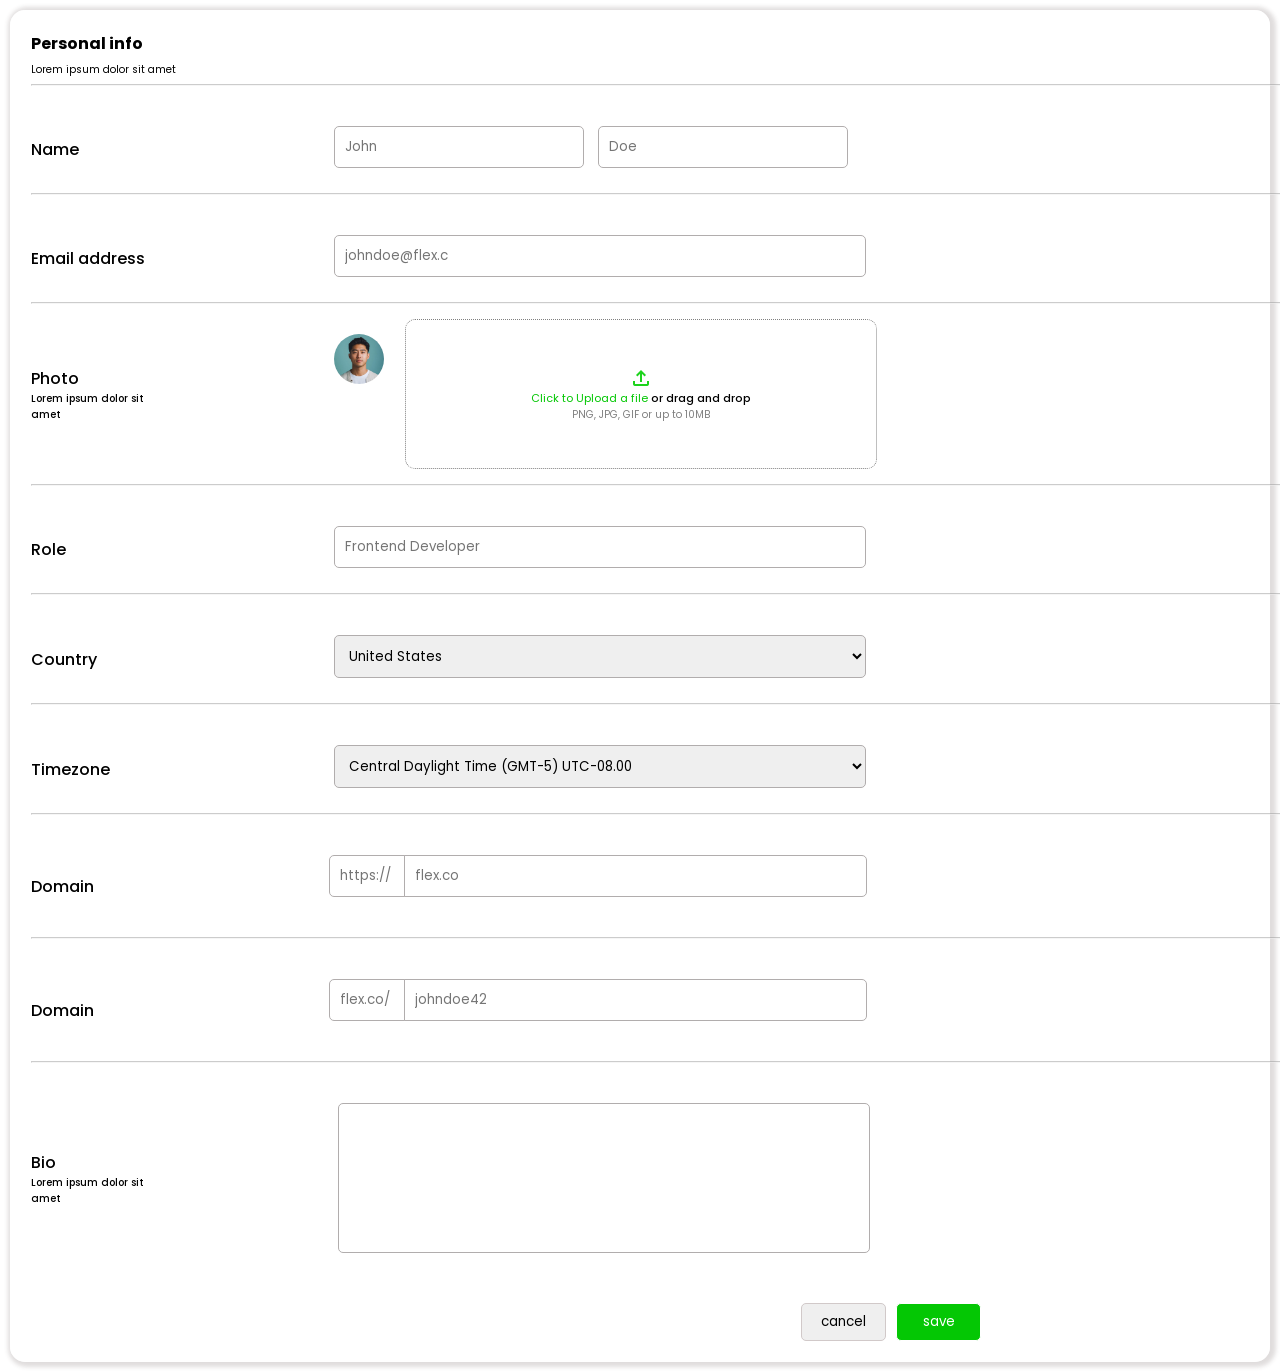
==== index.html @ f3243f99 "commited" ====
<html lang="en">
<head>
    <meta charset="UTF-8">
    <meta name="viewport" content="width=device-width, initial-scale=1.0">
    <title>Personal info</title>
    <link rel="stylesheet" href="style.css">
    <link rel="stylesheet" href="https://fonts.googleapis.com/css2?family=Material+Symbols+Outlined:opsz,wght,FILL,GRAD@20..48,100..700,0..1,-50..200&icon_names=upload" />
</head>
<body>
    <div class="top-container">

    
    <div class="overall-container">
        <header>
            <h4>Personal info</h4>
            <p class="lorem">Lorem ipsum dolor sit amet</p>
            <hr class="hr-tag">
        </header>
        <section>
            <form action="">
                <div class="names">
                    <label for="name" class="change-labels">Name</label>
                    <div>
                        <input type="text" class="input-names" placeholder="John">
                        <input type="text" class="input-names" placeholder="Doe">
                    </div>
                    
                    
                </div>
                <hr>
                <div class="email">
                    <label for="email" class="fixed-labels">Email address</label>
                    <input type="text" class="input-3" placeholder="johndoe@flex.c">
                    
                </div>
                <hr>
                <div class="picture">
                    <div>
                        <label for="photo">Photo</label>
                        <p class="lorem-p">Lorem ipsum dolor sit amet</p>
                    </div>
                    
                    <div class="image-setup">
                        <img src="images/profile.jpg" alt="" class="image">
                    
                    <div class="file-up">
                        <div class="upload-img">
                            <span class="material-symbols-outlined" style="color: rgb(29, 211, 29);">upload</span>
                            <div class="span1" style="color:rgb(4, 199, 4);">Click to Upload a file <span style="font-weight:500; color: black;">or drag and drop</span></div>
                            <!-- <div class="span2"></div> -->
                            <div class="span3"><p class="para" style="color: grey;">PNG, JPG, GIF or up to 10MB</p></div>
                        </div>
                    </div>
                    </div>
                </div>
                <hr>

                <div class="Role">
                    <label for="role" class="fixed-labels">Role</label>
                    <input type="text" class="input-3" placeholder="Frontend Developer">
                    
                </div>
                <hr>
                <div class="country">
                    <label for="country" class="fixed-labels">Country</label>
                    <select name="country" id="city" class="input-3">
                        <option value="United States">United States</option>
                        <option value="India">India</option>
                        <option value="Russia">Russia</option>
                        <option value="Europe">Europe</option>
                    </select>
                </div>
                <hr>

                <div class="time">
                    <label for="Time" class="fixed-labels">Timezone</label>
                    <select name="timer" id="time" class="input-3">
                        <option value="timer">Central Daylight Time (GMT-5) UTC-08.00</option>
                        <option value="timer2">Central Daylight Time (GMT-5) UTC-15.00</option>
                        <option value="timer3">Central Daylight Time (GMT-5) UTC-09.00</option>
                    </select>
                    
                </div>
                <hr>

                <div class="domain1">
                    <label for="domain" class="fixed-labels">Domain</label>
                    <div class="domain-box">
                        <input type="text" class="input-1" placeholder="https://">
                        <input type="text" class="inputp" placeholder="flex.co" id="domain-inp1">
                    </div>
                    
                    
                </div>
                <hr>
                <div class="domain2">
                    <label for="domain" class="fixed-labels">Domain</label>
                    <div class="domain-box">
                        <input type="text" class="input-1" placeholder="flex.co/">
                        <input type="text" class="inputp" placeholder="johndoe42" id="domain-inp2" >
                    </div>
                    
                    
                </div>
                <hr>
                <div class="biography">
                    <div>
                        <label for="bio" class="bio-1">Bio</label>
                        <p class="lorem-p">Lorem ipsum dolor sit amet</p>
                    </div>
                    
                    <input type="text" class="bio">
                </div>
                
                <div class="submit-btn">
                    <button class="cancel-btn">cancel</button><button class="save-btn">save</button>
                </div>
            </form>
        </section>
    </div>
    </div>
</body>
</html>
---- style.css ----
@import url('https://fonts.googleapis.com/css2?family=Poppins:ital,wght@0,100;0,200;0,300;0,400;0,500;0,600;0,700;0,800;0,900;1,100;1,200;1,300;1,400;1,500;1,600;1,700;1,800;1,900&display=swap');


*{
    margin: 0;
    padding: 0;
    box-sizing: border-box;
    font-family: "Poppins", sans-serif;
}

hr{
    width:275;
}
/* .top-container{
    display: grid;
    align-items: center;
    justify-content: center;
} */

.overall-container{
    display: flex;
    flex-direction: column;
    margin: 10px;
    width:vh;
    padding: 10px;
    border: 1px solid white;
    border-radius: 15px;
    box-shadow: 2px 1px 4px 4px rgba(223, 220, 220, 0.966);
}
header{
    display: grid;
    justify-content: flex-start;
    gap: 6px;
    align-items: center;
}
.lorem{
    display: flex;
    justify-content: flex-start;
}
.lorem-p{
    display: flex;
    justify-content: flex-start;
    font-weight: 500;
}


.input-names{
    width: 250px;
    padding: 10px;
    margin: 5px;
    margin-top: 20px;
    border-radius: 5px;
    border: 1px solid rgb(177, 173, 173);
} 

.email, .role, .country, .time, .domain1, .domain2, .names{
    margin-top:20px;
    margin-bottom: 20px;
}
.domain-box{
    margin-top: 20px;
}

label{
    margin-top: 20px;
}

.input-3{
    display: flex;
    justify-content: space-around;
    gap: 60px;
    padding: 10px;
    width: 250px;
    margin: 5px;
    margin-top: 20px;
    border-radius: 5px;
    border: 1px solid rgb(177, 173, 173);
    align-items: center;
}
.domain-box{
    display: flex;
    align-items: center;
    margin-bottom: 20px;
}
.inputp{
    display: flex;
    padding: 10px;
    width: 185px;
    margin: -25px;
    border-radius: 0 5px 5px 0;
    border: 1px solid rgb(177, 173, 173);
    align-items: center;
}
.input-1{
    width: 100px;
    height: 42px;
    padding: 10px;
    border-radius: 5px;
    border: 1px solid rgb(177, 173, 173);
}

.file-up{
    margin: 16px 10px 25px 8px;
    border-radius: 10px;
    width: 250px;
    height: 125px;
    font-size: 11px;
    display: flex;
    justify-content: center;
    border: 1.90px dotted grey;
}
span1{

    display: flex;
    justify-content: center;
    align-items: center;
} 
p{
    display: flex;
    justify-content:center;
    align-items: flex-end;
    font-size: 10px;

}
.upload-img{
    display: flex;
    flex-direction: column;
    justify-content:center;
    align-items: center;
}

.image{
    width: 50px;
    border-radius: 30px;
    margin-top: 30px;
    margin-left: 20px;
}
.image-setup{
    display: grid;
    align-items:center;
}


.span2{
    color: black;
}
.bio{
    margin-top:20px;
    margin-bottom: 20px;
    width: 260px;
    margin-inline: 3px;
    height: 150px;
    padding: 10px;
    border-radius: 5px;
    border: 1px solid rgb(177, 173, 173);
}

.biography{
    margin-top: 20px;
    margin-bottom: 20px;
}

.submit-btn{
    display: flex;
    flex-direction: column;
    align-items: center;
    gap:10px;
    margin-top:30px;
}

button{
    padding: 8px;
    
}

.save-btn{
    width: 278px;
    background-color: rgb(4, 199, 4);
    color: #fff;
    border: 1px solid;
    border-radius: 5px;
}
.cancel-btn{
    width: 278px;
    border: 1px solid rgb(209, 201, 201);
    border-radius: 5px;
}


@media (min-width: 375px) and (max-width: 425px){
    .overall-container{
        font-size: normal;
    }
    label{
        font-weight: 450;
    }
    hr{
        width: 100%;
    }
    .input-names{
        width: 300px;
    }
    .input-3{
        width:300px;
    }
    .file-up{
        width:300px;
    }
    .bio{
        width: 300px;
    }
}


@media(min-width:768px) and (max-width:1020px){
    .names{
        display: flex;
        align-items:flex-start;
        gap: 150px;
    }
    .change-labels{
        margin-top:10px;
    }
    .input-names{
        width: 160px;
    }
    .email{
        display: flex;
        align-items: flex-start;
        gap: 85px;
        
    }
    .input-3{
        width: 355px;
    }
    .inputp{
        width: 285px;
    }
    .picture{
        display: flex;
        align-items: center;
        gap: 58px;
    }
    .image{
        width: 50px;
        border-radius: 30px;
        margin-top: 15px;
    }
    .image-setup{
        display: flex;
        align-items: flex-start;
    }
    .file-up{
        margin: 15px 22px 15px 21px;
        border-radius: 10px;
        width: 285px;
        height: 150px;
        font-size: 11px;
        display: flex;
        justify-content: center;
        border: 1.90px dotted grey;
    }
    .Role{
        display: flex;
        align-items: center;
        gap: 170px;
    }

    .country{
        display: flex;
        align-items: flex-start;
        gap: 140px;

    }
    .time{
       display: flex;
        align-items: flex-start;
        gap: 128px;
    }
    .domain1{
       display: flex;
        align-items: flex-start;
        gap: 143px;
    }
    .domain2{
        display: flex;
        align-items: flex-start;
        gap: 143px;
    }
    .biography{
        display: flex;
        align-items: flex-start;
        gap: 68px;
    }
    .bio{
        width: 360px;
    }

    hr{
        width: 100%;
        color: rgb(200, 200, 201);
        opacity: 0.5;
    }
    label{
        font-weight: 450;
    }
    .submit-btn{
    width: 715px;
    display:flex;
    justify-content: flex-end;
    flex-direction: row;
    margin-top:30px;
}

    button{
        padding: 8px;
    }

    .save-btn{
        width: 85px;
        background-color: rgb(4, 199, 4);
        color: #fff;
        border: 1px solid;
        border-radius: 5px;
    }
    .cancel-btn{
        width: 85px;
        border: 1px solid rgb(209, 201, 201);
        border-radius: 5px;
    }
    .hr-tag{
        width: 530%;
    }

}


@media(min-width:1024px){
  
.overall-container{
    display: grid;
    justify-content: flex-start;
    flex-direction: row;
    padding: 20px;
    
    border: 1px solid white;
    border-radius: 15px;
    box-shadow: 2px 1px 4px 4px rgba(223, 220, 220, 0.966);
}  
.names{
    display: flex;
    align-items: center;
    gap: 250px;
}
.email{
    display: flex;
    align-items: center;
    gap: 98px;
}
.Role{
    display: flex;
    align-items: center;
    gap: 98px;
}
.country{
    display: flex;
    align-items: center;
    gap: 98px;
}
.time{
    display: flex;
    align-items: center;
    gap: 98px;
}
.domain1{
    display: flex;
    align-items: center;
    gap: 98px;
}
.domain2{
    display: flex;
    align-items: center;
    gap: 98px;
}
.fixed-labels{
    width: 200px;
}
.input-names{
    width: 250px;
}

.inputp{
    width: 463px;
}

.input-3{
    width: 532px;
}
.picture{
    display: flex;
    align-items: center;
    gap: 158px;
}
.image{
    width: 50px;
    border-radius: 30px;
    margin-top: 30px;
}
.image-setup{
    display: flex;
    align-items: flex-start;
}

.file-up{
    margin: 15px 22px 15px 21px;
    border-radius: 10px;
    width: 472px;
    height: 150px;
    font-size: 11px;
    display: flex;
    justify-content: center;
    border: 1.90px dotted grey;
}

.biography{

    display: flex;
    align-items: center;
    gap: 179px;
}
.bio{
    width: 532px;
}
label{
    font-weight: 450;
}
hr{
    width: 100%;
    color: rgb(200, 200, 201);
    opacity: 0.5;
}
.hr-tag{
    width: 695%;
    color: rgb(200, 200, 201);
    opacity: 0.5;
}
.lorem-p{
    display: flex;
    width: 125px;
    flex-direction: column;
    justify-content: flex-start;
    font-weight: 500;
}

.submit-btn{
    width: 950px;
    display:flex;
    justify-content: flex-end;
    flex-direction: row;
    margin-top:30px;
}

button{
    padding: 8px;
}

.save-btn{
    width: 85px;
    background-color: rgb(4, 199, 4);
    color: #fff;
    border: 1px solid;
    border-radius: 5px;
}
.cancel-btn{
    width: 85px;
    border: 1px solid rgb(209, 201, 201);
    border-radius: 5px;
}
}


@media(min-width:1025px){
    hr{
        width: 135%;
    }
    .hr-tag{
        width: 935%;
    }
}
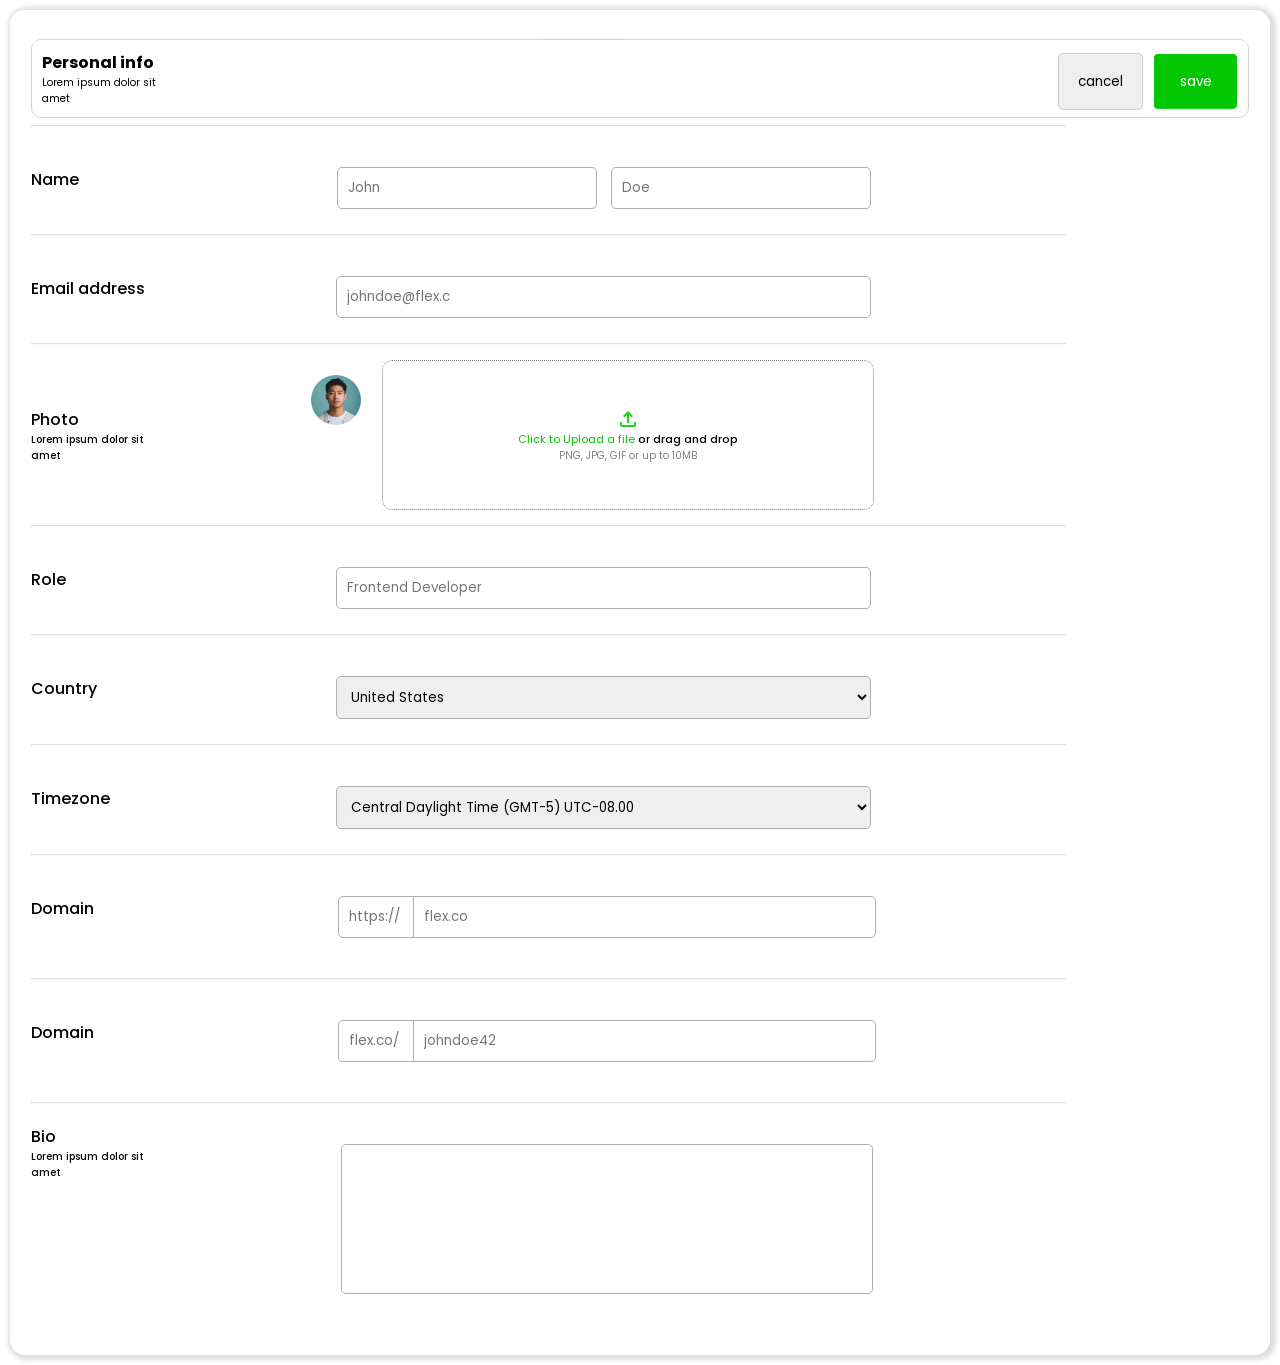
==== commit 8e125d6e: "updated" ====
--- a/index.html
+++ b/index.html
@@ -1,123 +1,150 @@
 <html lang="en">
-<head>
-    <meta charset="UTF-8">
-    <meta name="viewport" content="width=device-width, initial-scale=1.0">
+  <head>
+    <meta charset="UTF-8" />
+    <meta name="viewport" content="width=device-width, initial-scale=1.0" />
     <title>Personal info</title>
-    <link rel="stylesheet" href="style.css">
-    <link rel="stylesheet" href="https://fonts.googleapis.com/css2?family=Material+Symbols+Outlined:opsz,wght,FILL,GRAD@20..48,100..700,0..1,-50..200&icon_names=upload" />
-</head>
-<body>
-    <div class="top-container">
+    <link rel="stylesheet" href="style.css" />
+    <link
+      rel="stylesheet"
+      href="https://fonts.googleapis.com/css2?family=Material+Symbols+Outlined:opsz,wght,FILL,GRAD@20..48,100..700,0..1,-50..200&icon_names=upload"
+    />
+  </head>
+  <body>
+    <!-- <div class="top-container"> -->
+      <div class="overall-container">
+        <header>
+                <div class="personal-frm">
+                    <h4>Personal info</h4>
+                    <p class="lorem">Lorem ipsum dolor sit amet</p>
+                </div>
+            <div class="submit-btn">
+              <button class="cancel-btn">cancel</button>
+              <button class="save-btn">save</button>
+            </div>
+        </header> 
+        <hr>
+        <section>
+          <form action="" id="form-container">
+            <div class="names">
+              <label for="name" class="change-labels">Name</label>
+              <div>
+                <input type="text" class="input-names" placeholder="John" />
+                <input type="text" class="input-names" placeholder="Doe" />
+              </div>
+            </div>
+            <hr />
+            <div class="email">
+              <label for="email" class="fine-labels">Email address</label>
+              <input type="text" class="input-3" placeholder="johndoe@flex.c" />
+            </div>
+            <hr />
+            <div class="picture">
+              <div>
+                <label for="photo">Photo</label>
+                <p class="lorem-p">Lorem ipsum dolor sit amet</p>
+              </div>
 
-    
-    <div class="overall-container">
-        <header>
-            <h4>Personal info</h4>
-            <p class="lorem">Lorem ipsum dolor sit amet</p>
-            <hr class="hr-tag">
-        </header>
-        <section>
-            <form action="">
-                <div class="names">
-                    <label for="name" class="change-labels">Name</label>
-                    <div>
-                        <input type="text" class="input-names" placeholder="John">
-                        <input type="text" class="input-names" placeholder="Doe">
+              <div class="image-setup">
+                <img src="images/profile.jpg" alt="" class="image" />
+
+                <div class="file-up">
+                  <div class="upload-img">
+                    <span
+                      class="material-symbols-outlined"
+                      style="color: rgb(29, 211, 29)"
+                      >upload</span
+                    >
+                    <div class="span1" style="color: rgb(4, 199, 4)">
+                      Click to Upload a file
+                      <span style="font-weight: 500; color: black"
+                        >or drag and drop</span
+                      >
                     </div>
-                    
-                    
+                    <!-- <div class="span2"></div> -->
+                    <div class="span3">
+                      <p class="para" style="color: grey">
+                        PNG, JPG, GIF or up to 10MB
+                      </p>
+                    </div>
+                  </div>
                 </div>
-                <hr>
-                <div class="email">
-                    <label for="email" class="fixed-labels">Email address</label>
-                    <input type="text" class="input-3" placeholder="johndoe@flex.c">
-                    
-                </div>
-                <hr>
-                <div class="picture">
-                    <div>
-                        <label for="photo">Photo</label>
-                        <p class="lorem-p">Lorem ipsum dolor sit amet</p>
-                    </div>
-                    
-                    <div class="image-setup">
-                        <img src="images/profile.jpg" alt="" class="image">
-                    
-                    <div class="file-up">
-                        <div class="upload-img">
-                            <span class="material-symbols-outlined" style="color: rgb(29, 211, 29);">upload</span>
-                            <div class="span1" style="color:rgb(4, 199, 4);">Click to Upload a file <span style="font-weight:500; color: black;">or drag and drop</span></div>
-                            <!-- <div class="span2"></div> -->
-                            <div class="span3"><p class="para" style="color: grey;">PNG, JPG, GIF or up to 10MB</p></div>
-                        </div>
-                    </div>
-                    </div>
-                </div>
-                <hr>
+              </div>
+            </div>
+            <hr />
 
-                <div class="Role">
-                    <label for="role" class="fixed-labels">Role</label>
-                    <input type="text" class="input-3" placeholder="Frontend Developer">
-                    
-                </div>
-                <hr>
-                <div class="country">
-                    <label for="country" class="fixed-labels">Country</label>
-                    <select name="country" id="city" class="input-3">
-                        <option value="United States">United States</option>
-                        <option value="India">India</option>
-                        <option value="Russia">Russia</option>
-                        <option value="Europe">Europe</option>
-                    </select>
-                </div>
-                <hr>
+            <div class="Role">
+              <label for="role" class="fine-labels">Role</label>
+              <input
+                type="text"
+                class="input-3"
+                placeholder="Frontend Developer"
+              />
+            </div>
+            <hr />
+            <div class="country">
+              <label for="country" class="fine-labels">Country</label>
+              <select name="country" id="city" class="input-3">
+                <option value="United States">United States</option>
+                <option value="India">India</option>
+                <option value="Russia">Russia</option>
+                <option value="Europe">Europe</option>
+              </select>
+            </div>
+            <hr />
 
-                <div class="time">
-                    <label for="Time" class="fixed-labels">Timezone</label>
-                    <select name="timer" id="time" class="input-3">
-                        <option value="timer">Central Daylight Time (GMT-5) UTC-08.00</option>
-                        <option value="timer2">Central Daylight Time (GMT-5) UTC-15.00</option>
-                        <option value="timer3">Central Daylight Time (GMT-5) UTC-09.00</option>
-                    </select>
-                    
-                </div>
-                <hr>
+            <div class="time">
+              <label for="Time" class="fine-labels">Timezone</label>
+              <select name="timer" id="time" class="input-3">
+                <option value="timer">
+                  Central Daylight Time (GMT-5) UTC-08.00
+                </option>
+                <option value="timer2">
+                  Central Daylight Time (GMT-5) UTC-15.00
+                </option>
+                <option value="timer3">
+                  Central Daylight Time (GMT-5) UTC-09.00
+                </option>
+              </select>
+            </div>
+            <hr />
 
-                <div class="domain1">
-                    <label for="domain" class="fixed-labels">Domain</label>
-                    <div class="domain-box">
-                        <input type="text" class="input-1" placeholder="https://">
-                        <input type="text" class="inputp" placeholder="flex.co" id="domain-inp1">
-                    </div>
-                    
-                    
-                </div>
-                <hr>
-                <div class="domain2">
-                    <label for="domain" class="fixed-labels">Domain</label>
-                    <div class="domain-box">
-                        <input type="text" class="input-1" placeholder="flex.co/">
-                        <input type="text" class="inputp" placeholder="johndoe42" id="domain-inp2" >
-                    </div>
-                    
-                    
-                </div>
-                <hr>
-                <div class="biography">
-                    <div>
-                        <label for="bio" class="bio-1">Bio</label>
-                        <p class="lorem-p">Lorem ipsum dolor sit amet</p>
-                    </div>
-                    
-                    <input type="text" class="bio">
-                </div>
-                
-                <div class="submit-btn">
-                    <button class="cancel-btn">cancel</button><button class="save-btn">save</button>
-                </div>
-            </form>
+            <div class="domain1">
+              <label for="domain" class="fine-labels">Domain</label>
+              <div class="domain-box">
+                <input type="text" class="input-1" placeholder="https://" />
+                <input
+                  type="text"
+                  class="inputp"
+                  placeholder="flex.co"
+                  id="domain-inp1"
+                />
+              </div>
+            </div>
+            <hr />
+            <div class="domain2">
+              <label for="domain" class="fine-labels">Domain</label>
+              <div class="domain-box">
+                <input type="text" class="input-1" placeholder="flex.co/" />
+                <input
+                  type="text"
+                  class="inputp"
+                  placeholder="johndoe42"
+                  id="domain-inp2"
+                />
+              </div>
+            </div>
+            <hr />
+            <div class="biography">
+              <div>
+                <label for="bio" class="bio-1">Bio</label>
+                <p class="lorem-p">Lorem ipsum dolor sit amet</p>
+              </div>
+
+              <input type="text" class="bio" />
+            </div>
+          </form>
         </section>
-    </div>
-    </div>
-</body>
-</html>+      </div>
+    <!-- </div> -->
+  </body>
+</html>
--- a/style.css
+++ b/style.css
@@ -10,40 +10,40 @@
 }
 
 hr{
-    width:275;
-}
-/* .top-container{
-    display: grid;
-    align-items: center;
-    justify-content: center;
-} */
+    width:100%;
+}
 
 .overall-container{
     display: flex;
     flex-direction: column;
     margin: 10px;
-    width:vh;
     padding: 10px;
     border: 1px solid white;
     border-radius: 15px;
     box-shadow: 2px 1px 4px 4px rgba(223, 220, 220, 0.966);
 }
-header{
-    display: grid;
+
+ header{
+    margin-bottom:15px;
+} 
+
+.lorem{
+    display: flex;
     justify-content: flex-start;
-    gap: 6px;
-    align-items: center;
-}
-.lorem{
+    width: 137px;
+}
+
+h4{
     display: flex;
     justify-content: flex-start;
-}
+    width:130px;
+}
+
 .lorem-p{
     display: flex;
     justify-content: flex-start;
     font-weight: 500;
 }
-
 
 .input-names{
     width: 250px;
@@ -58,6 +58,7 @@
     margin-top:20px;
     margin-bottom: 20px;
 }
+
 .domain-box{
     margin-top: 20px;
 }
@@ -78,11 +79,13 @@
     border: 1px solid rgb(177, 173, 173);
     align-items: center;
 }
+
 .domain-box{
     display: flex;
     align-items: center;
     margin-bottom: 20px;
 }
+
 .inputp{
     display: flex;
     padding: 10px;
@@ -92,6 +95,7 @@
     border: 1px solid rgb(177, 173, 173);
     align-items: center;
 }
+
 .input-1{
     width: 100px;
     height: 42px;
@@ -110,19 +114,14 @@
     justify-content: center;
     border: 1.90px dotted grey;
 }
-span1{
-
-    display: flex;
-    justify-content: center;
-    align-items: center;
-} 
+
 p{
     display: flex;
     justify-content:center;
     align-items: flex-end;
     font-size: 10px;
-
-}
+}
+
 .upload-img{
     display: flex;
     flex-direction: column;
@@ -136,15 +135,16 @@
     margin-top: 30px;
     margin-left: 20px;
 }
+
 .image-setup{
     display: grid;
     align-items:center;
 }
 
-
 .span2{
     color: black;
 }
+
 .bio{
     margin-top:20px;
     margin-bottom: 20px;
@@ -164,29 +164,28 @@
 .submit-btn{
     display: flex;
     flex-direction: column;
-    align-items: center;
     gap:10px;
-    margin-top:30px;
+    margin-top:3px;
+    margin-bottom: -3px;
 }
 
 button{
-    padding: 8px;
-    
+    padding: 8px;    
 }
 
 .save-btn{
-    width: 278px;
+    width: 268px;
     background-color: rgb(4, 199, 4);
     color: #fff;
     border: 1px solid;
     border-radius: 5px;
 }
+
 .cancel-btn{
-    width: 278px;
+    width:268px;
     border: 1px solid rgb(209, 201, 201);
     border-radius: 5px;
 }
-
 
 @media (min-width: 375px) and (max-width: 425px){
     .overall-container{
@@ -210,26 +209,57 @@
     .bio{
         width: 300px;
     }
+    .save-btn{
+        width: 305px;
+        background-color: rgb(4, 199, 4);
+        color: #fff;
+        border: 1px solid;
+        border-radius: 5px;
+    }
+    .cancel-btn{
+        width:305px;
+        border: 1px solid rgb(209, 201, 201);
+        border-radius: 5px;
+    }
+    .hr-tag{
+        width: 240%;
+    }
 }
 
 
 @media(min-width:768px) and (max-width:1020px){
-    .names{
+    .overall-container{
+        display: grid;
+        justify-content: flex-start;
+        flex-direction: column;
+        padding: 20px;
+        border: 1px solid white;
+        border-radius: 15px;
+        box-shadow: 2px 1px 4px 4px rgba(223, 220, 220, 0.966);    
+    }
+
+    header {
+        display: flex;
+        justify-content: space-between;
+        position: sticky;
+        top: 15px;
+        padding: 5px;
+        border: 1px solid lightgray;
+        border-radius: 10px;
+        background-color: #ffffff;
+    }
+    
+    .names, .email, .role, .country, .time, .biography{
         display: flex;
         align-items:flex-start;
-        gap: 150px;
+        justify-content: space-between;
+        width: 530px;
     }
     .change-labels{
         margin-top:10px;
     }
     .input-names{
-        width: 160px;
-    }
-    .email{
-        display: flex;
-        align-items: flex-start;
-        gap: 85px;
-        
+        width: 168px;
     }
     .input-3{
         width: 355px;
@@ -240,7 +270,8 @@
     .picture{
         display: flex;
         align-items: center;
-        gap: 58px;
+        justify-content: space-between;
+        width: 548px;
     }
     .image{
         width: 50px;
@@ -261,60 +292,32 @@
         justify-content: center;
         border: 1.90px dotted grey;
     }
-    .Role{
-        display: flex;
-        align-items: center;
-        gap: 170px;
-    }
-
-    .country{
-        display: flex;
-        align-items: flex-start;
-        gap: 140px;
-
-    }
-    .time{
+   
+    .domain1, .domain2{
        display: flex;
         align-items: flex-start;
-        gap: 128px;
-    }
-    .domain1{
-       display: flex;
-        align-items: flex-start;
-        gap: 143px;
-    }
-    .domain2{
-        display: flex;
-        align-items: flex-start;
-        gap: 143px;
-    }
-    .biography{
-        display: flex;
-        align-items: flex-start;
-        gap: 68px;
+        /* gap: 143px; */
+        justify-content: space-between;
+        width: 500px;
     }
     .bio{
         width: 360px;
     }
 
     hr{
-        width: 100%;
+        width: 75%;
         color: rgb(200, 200, 201);
-        opacity: 0.5;
+        opacity: 0.3;
     }
     label{
         font-weight: 450;
     }
     .submit-btn{
-    width: 715px;
-    display:flex;
-    justify-content: flex-end;
-    flex-direction: row;
-    margin-top:30px;
-}
-
-    button{
-        padding: 8px;
+        width: 500px;
+        display:flex;
+        justify-content: flex-end;
+        flex-direction: row; 
+        margin: 0;
     }
 
     .save-btn{
@@ -330,64 +333,56 @@
         border-radius: 5px;
     }
     .hr-tag{
-        width: 530%;
-    }
-
-}
-
+        width: 522%;
+    }
+    .personal-frm{
+        width: 200px;
+    }
+}
 
 @media(min-width:1024px){
-  
+
+header{
+    transform: translateY(10%); 
+    transition: transform 0.3s ease-in-out;
+}
+
 .overall-container{
-    display: grid;
+    display: flex;
     justify-content: flex-start;
-    flex-direction: row;
+    flex-direction: column;
     padding: 20px;
-    
     border: 1px solid white;
     border-radius: 15px;
     box-shadow: 2px 1px 4px 4px rgba(223, 220, 220, 0.966);
 }  
-.names{
-    display: flex;
-    align-items: center;
-    gap: 250px;
-}
-.email{
-    display: flex;
-    align-items: center;
-    gap: 98px;
-}
-.Role{
-    display: flex;
-    align-items: center;
-    gap: 98px;
-}
-.country{
-    display: flex;
-    align-items: center;
-    gap: 98px;
-}
-.time{
-    display: flex;
-    align-items: center;
-    gap: 98px;
-}
-.domain1{
-    display: flex;
-    align-items: center;
-    gap: 98px;
-}
-.domain2{
-    display: flex;
-    align-items: center;
-    gap: 98px;
-}
-.fixed-labels{
+
+.header-tag{
+    display: flex;
+    justify-content: center;
+    align-items: center;
+}
+
+.names, .Role, .country, .email, .time,.biography, .picture{
+    display: flex;
+    align-items:flex-start;
+    justify-content: space-between;
+    width: 845px;
+}
+
+.domain1, .domain2{
+    display: flex;
+    align-items:flex-start;
+    justify-content: space-between;
+    width: 820px;
+}
+
+.fine-labels{
     width: 200px;
 }
+
 .input-names{
-    width: 250px;
+    width: 260px;
 }
 
 .inputp{
@@ -395,18 +390,21 @@
 }
 
 .input-3{
-    width: 532px;
-}
+    width: 535px;
+}
+
 .picture{
     display: flex;
     align-items: center;
-    gap: 158px;
-}
+    gap: 16%;
+}
+
 .image{
     width: 50px;
     border-radius: 30px;
     margin-top: 30px;
 }
+
 .image-setup{
     display: flex;
     align-items: flex-start;
@@ -415,7 +413,7 @@
 .file-up{
     margin: 15px 22px 15px 21px;
     border-radius: 10px;
-    width: 472px;
+    width: 492px;
     height: 150px;
     font-size: 11px;
     display: flex;
@@ -423,28 +421,29 @@
     border: 1.90px dotted grey;
 }
 
-.biography{
-
-    display: flex;
-    align-items: center;
-    gap: 179px;
-}
 .bio{
     width: 532px;
 }
 label{
     font-weight: 450;
 }
+
+    header {
+        display: flex;
+        justify-content: space-between;
+        position: sticky;
+        top: 15px;
+        padding: 10px;
+        border: 1px solid lightgray;
+        border-radius: 10px;
+        background-color: #ffffff;
+    }
 hr{
-    width: 100%;
-    color: rgb(200, 200, 201);
-    opacity: 0.5;
-}
-.hr-tag{
-    width: 695%;
-    color: rgb(200, 200, 201);
-    opacity: 0.5;
-}
+    width: 85%;
+    color: rgb(182, 182, 184);
+    opacity: 0.3;
+}
+
 .lorem-p{
     display: flex;
     width: 125px;
@@ -454,11 +453,10 @@
 }
 
 .submit-btn{
-    width: 950px;
+    width: 825px;
     display:flex;
     justify-content: flex-end;
     flex-direction: row;
-    margin-top:30px;
 }
 
 button{
@@ -470,21 +468,14 @@
     background-color: rgb(4, 199, 4);
     color: #fff;
     border: 1px solid;
-    border-radius: 5px;
-}
+    border-radius: 5px;    
+}
+
 .cancel-btn{
     width: 85px;
     border: 1px solid rgb(209, 201, 201);
     border-radius: 5px;
 }
-}
-
-
-@media(min-width:1025px){
-    hr{
-        width: 135%;
-    }
-    .hr-tag{
-        width: 935%;
-    }
-}
+
+}
+
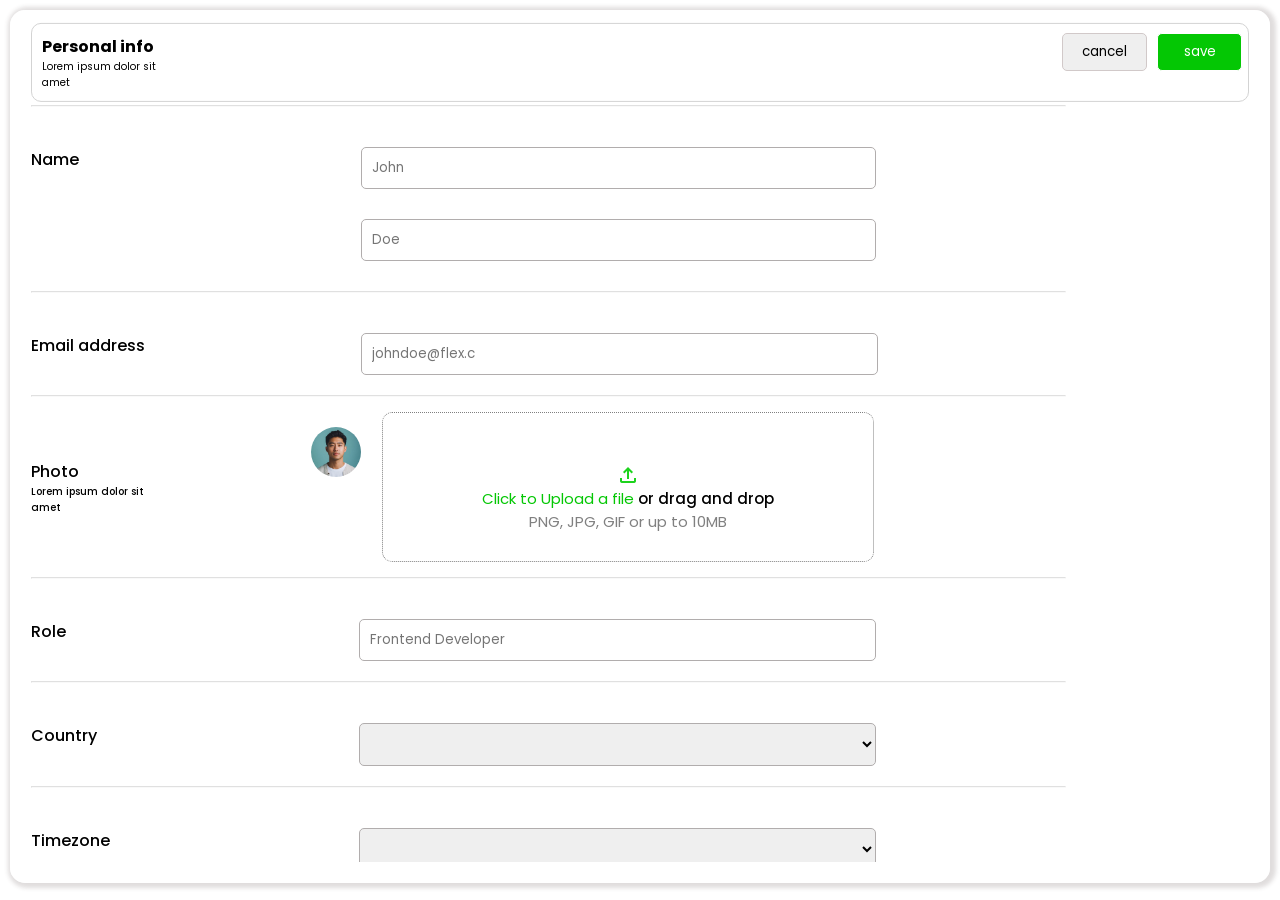
==== commit 1530bd37: "add and commit" ====
--- a/index.html
+++ b/index.html
@@ -8,35 +8,43 @@
       rel="stylesheet"
       href="https://fonts.googleapis.com/css2?family=Material+Symbols+Outlined:opsz,wght,FILL,GRAD@20..48,100..700,0..1,-50..200&icon_names=upload"
     />
+    
   </head>
   <body>
-    <!-- <div class="top-container"> -->
       <div class="overall-container">
         <header>
                 <div class="personal-frm">
                     <h4>Personal info</h4>
                     <p class="lorem">Lorem ipsum dolor sit amet</p>
                 </div>
-            <div class="submit-btn">
-              <button class="cancel-btn">cancel</button>
-              <button class="save-btn">save</button>
-            </div>
         </header> 
         <hr>
         <section>
-          <form action="" id="form-container">
+          <form action="" id="form">
             <div class="names">
               <label for="name" class="change-labels">Name</label>
-              <div>
-                <input type="text" class="input-names" placeholder="John" />
-                <input type="text" class="input-names" placeholder="Doe" />
+              <div class="names-inp">
+ 
+                <input type="text" class="input-names"  id="fname" placeholder="John"  />
+                <div id="error-name"></div>
+                <input type="text" class="input-names" id="lname" placeholder="Doe" />
+                <div id="error-lname"></div>
+                
               </div>
+              
             </div>
-            <hr />
+           
+            <hr/>
             <div class="email">
+              <div class="email-container">
               <label for="email" class="fine-labels">Email address</label>
-              <input type="text" class="input-3" placeholder="johndoe@flex.c" />
+              <input type="email" class="inputcontrol" id="email-inp" placeholder="johndoe@flex.c" />
+              </div>
+
+              
+                
             </div>
+            <div id="error-email"></div>
             <hr />
             <div class="picture">
               <div>
@@ -45,13 +53,12 @@
               </div>
 
               <div class="image-setup">
-                <img src="images/profile.jpg" alt="" class="image" />
-
+                <img src="images/profile.jpg" alt="" class="image" id="profile-pic" />
                 <div class="file-up">
                   <div class="upload-img">
-                    <span
+                    <input type="file" class="upload-btn" id="picture-inp" accept="image/jpeg, image/png, image/jpg"><span
                       class="material-symbols-outlined"
-                      style="color: rgb(29, 211, 29)"
+                      style="color: rgb(29, 211, 29);"
                       >upload</span
                     >
                     <div class="span1" style="color: rgb(4, 199, 4)">
@@ -59,8 +66,8 @@
                       <span style="font-weight: 500; color: black"
                         >or drag and drop</span
                       >
+                      
                     </div>
-                    <!-- <div class="span2"></div> -->
                     <div class="span3">
                       <p class="para" style="color: grey">
                         PNG, JPG, GIF or up to 10MB
@@ -70,31 +77,36 @@
                 </div>
               </div>
             </div>
-            <hr />
+            <div class="error-pic"></div>
+            <hr/>
 
             <div class="Role">
               <label for="role" class="fine-labels">Role</label>
               <input
                 type="text"
-                class="input-3"
-                placeholder="Frontend Developer"
-              />
+                class="inputcontrol"
+                placeholder="Frontend Developer" id="role-inp"/>
             </div>
+            <div id="error-role"></div>
             <hr />
             <div class="country">
               <label for="country" class="fine-labels">Country</label>
-              <select name="country" id="city" class="input-3">
+              <select name="country" id="city" class="inputcontrol">
+                <option value=""></option>
                 <option value="United States">United States</option>
                 <option value="India">India</option>
                 <option value="Russia">Russia</option>
                 <option value="Europe">Europe</option>
               </select>
+              
             </div>
+            <div id="error-country"></div>
             <hr />
 
             <div class="time">
               <label for="Time" class="fine-labels">Timezone</label>
-              <select name="timer" id="time" class="input-3">
+              <select name="timer" id="time" class="inputcontrol">
+                <option value=""></option>
                 <option value="timer">
                   Central Daylight Time (GMT-5) UTC-08.00
                 </option>
@@ -105,13 +117,15 @@
                   Central Daylight Time (GMT-5) UTC-09.00
                 </option>
               </select>
+              
             </div>
+            <div id="error-time"></div>
             <hr />
 
             <div class="domain1">
               <label for="domain" class="fine-labels">Domain</label>
               <div class="domain-box">
-                <input type="text" class="input-1" placeholder="https://" />
+                <input type="text" class="input-1" id="domain-boxer"placeholder="https://" />
                 <input
                   type="text"
                   class="inputp"
@@ -120,11 +134,17 @@
                 />
               </div>
             </div>
+            <div id="error-ftdomain"></div>
             <hr />
+
+
+
+
+
             <div class="domain2">
-              <label for="domain" class="fine-labels">Domain</label>
+              <label for="domain" class="fine-labels">Custom domain</label>
               <div class="domain-box">
-                <input type="text" class="input-1" placeholder="flex.co/" />
+                <input type="text" class="input-1" id="domain-boxer2"placeholder="https://" />
                 <input
                   type="text"
                   class="inputp"
@@ -133,18 +153,23 @@
                 />
               </div>
             </div>
+            <div id="error-stdomain"></div>
             <hr />
             <div class="biography">
               <div>
                 <label for="bio" class="bio-1">Bio</label>
                 <p class="lorem-p">Lorem ipsum dolor sit amet</p>
               </div>
-
-              <input type="text" class="bio" />
+              <input type="text" class="bio" id="biograph" placeholder="Type here"/>
+            </div>
+            <div id="error-bio"></div>
+            <div class="submit-btn">
+              <button class="cancel-btn"  type="reset" id="cancel">cancel</button>
+              <button class="save-btn" type="submit" id="save">save</button>
             </div>
           </form>
         </section>
       </div>
-    <!-- </div> -->
+      <script src="main.js"></script>  
   </body>
-</html>
+</html>
--- a/style.css
+++ b/style.css
@@ -32,7 +32,6 @@
     justify-content: flex-start;
     width: 137px;
 }
-
 h4{
     display: flex;
     justify-content: flex-start;
@@ -48,7 +47,7 @@
 .input-names{
     width: 250px;
     padding: 10px;
-    margin: 5px;
+    margin-left: 15px;
     margin-top: 20px;
     border-radius: 5px;
     border: 1px solid rgb(177, 173, 173);
@@ -67,13 +66,15 @@
     margin-top: 20px;
 }
 
-.input-3{
+
+
+.inputcontrol{
     display: flex;
     justify-content: space-around;
     gap: 60px;
     padding: 10px;
     width: 250px;
-    margin: 5px;
+    margin-left: 15px;
     margin-top: 20px;
     border-radius: 5px;
     border: 1px solid rgb(177, 173, 173);
@@ -86,10 +87,12 @@
     margin-bottom: 20px;
 }
 
-.inputp{
-    display: flex;
-    padding: 10px;
+.inputp {
+    display: flex;
+    padding: 7px;
     width: 185px;
+    height: 41px;
+    /* margin-left: 15px; */
     margin: -25px;
     border-radius: 0 5px 5px 0;
     border: 1px solid rgb(177, 173, 173);
@@ -98,8 +101,9 @@
 
 .input-1{
     width: 100px;
-    height: 42px;
+    height: 41px;
     padding: 10px;
+    margin-left:10px;
     border-radius: 5px;
     border: 1px solid rgb(177, 173, 173);
 }
@@ -113,6 +117,7 @@
     display: flex;
     justify-content: center;
     border: 1.90px dotted grey;
+    cursor: pointer;
 }
 
 p{
@@ -147,7 +152,6 @@
 
 .bio{
     margin-top:20px;
-    margin-bottom: 20px;
     width: 260px;
     margin-inline: 3px;
     height: 150px;
@@ -179,15 +183,48 @@
     color: #fff;
     border: 1px solid;
     border-radius: 5px;
+    cursor: pointer;
 }
 
 .cancel-btn{
     width:268px;
     border: 1px solid rgb(209, 201, 201);
     border-radius: 5px;
-}
-
-@media (min-width: 375px) and (max-width: 425px){
+    cursor: pointer;    
+}
+
+
+.upload-btn {
+    position: relative;
+    top: 20px;
+    width: 20px;
+    border-radius: 20px;
+    opacity: 0;
+}
+
+
+#error-name, #error-lname, #error-email, #error-role, #error-country, #error-time, #error-bio, #error-bio, #error-ftdomain, #error-stdomain{
+    margin-top: 10px;
+    font-size: 10px;
+    color: red;
+    padding-inline: 17px;
+}
+
+
+
+
+
+/* .inputcontrol{
+    border-color: rgb(30, 204, 30);
+} */
+
+/* .inputcontrol{
+    border-color: #ff3860;
+} */
+
+
+
+@media (min-width: 375px) and (max-width: 426px){
     .overall-container{
         font-size: normal;
     }
@@ -200,11 +237,14 @@
     .input-names{
         width: 300px;
     }
-    .input-3{
+    .inputcontrol{
         width:300px;
     }
     .file-up{
         width:300px;
+    }
+    .inputp{
+        width:235px;
     }
     .bio{
         width: 300px;
@@ -229,44 +269,62 @@
 
 @media(min-width:768px) and (max-width:1020px){
     .overall-container{
-        display: grid;
-        justify-content: flex-start;
-        flex-direction: column;
-        padding: 20px;
-        border: 1px solid white;
-        border-radius: 15px;
-        box-shadow: 2px 1px 4px 4px rgba(223, 220, 220, 0.966);    
-    }
+        display: flex;
+    justify-content: flex-start;
+    flex-direction: column;
+    padding: 20px;
+    padding-top: 0;
+    height: 97vh;
+    border: 1px solid white;
+    border-radius: 15px;
+    box-shadow: 2px 1px 4px 4px rgba(223, 220, 220, 0.966);
+}  
 
     header {
         display: flex;
         justify-content: space-between;
         position: sticky;
         top: 15px;
-        padding: 5px;
+        width: 100%;
+        padding: 10px;
         border: 1px solid lightgray;
         border-radius: 10px;
         background-color: #ffffff;
     }
     
+    section{
+        scroll-behavior: smooth;
+        overflow:auto;
+        scrollbar-width: none;
+    }
+
+    .fine-labels{
+        width: 150px;
+    }
+
     .names, .email, .role, .country, .time, .biography{
         display: flex;
         align-items:flex-start;
         justify-content: space-between;
-        width: 530px;
-    }
+        width: 550px;
+    }
+    
+   
+
     .change-labels{
         margin-top:10px;
     }
     .input-names{
-        width: 168px;
-    }
-    .input-3{
+        width: 355px;
+    }
+    .inputcontrol{
         width: 355px;
     }
     .inputp{
         width: 285px;
-    }
+        margin-right: -54px;
+    }
+
     .picture{
         display: flex;
         align-items: center;
@@ -292,11 +350,18 @@
         justify-content: center;
         border: 1.90px dotted grey;
     }
+    #email-inp{
+        width: 350px;
+    }
+
+    .email-container{
+        display:flex;
+        gap: 32px;
+    }
    
     .domain1, .domain2{
        display: flex;
         align-items: flex-start;
-        /* gap: 143px; */
         justify-content: space-between;
         width: 500px;
     }
@@ -312,12 +377,14 @@
     label{
         font-weight: 450;
     }
-    .submit-btn{
-        width: 500px;
-        display:flex;
+    .submit-btn {
+        width: 93%;
+        display: flex;
         justify-content: flex-end;
-        flex-direction: row; 
-        margin: 0;
+        flex-direction: row;
+        position: fixed;
+        top: 25px;
+        right: 38px;
     }
 
     .save-btn{
@@ -352,6 +419,8 @@
     justify-content: flex-start;
     flex-direction: column;
     padding: 20px;
+    padding-top: 0;
+    height: 97vh;
     border: 1px solid white;
     border-radius: 15px;
     box-shadow: 2px 1px 4px 4px rgba(223, 220, 220, 0.966);
@@ -363,6 +432,33 @@
     align-items: center;
 }
 
+section{
+    scroll-behavior: smooth;
+    overflow:auto;
+    scrollbar-width: none;
+}
+
+
+#error-name, #error-lname{
+    margin-top: 10px;
+    font-size: 10px;
+    color: red;
+    display: flex;
+    padding-inline: 29px;
+}
+
+
+
+
+ #error-email, #error-role, #error-country, #error-time, #error-bio, #error-bio, #error-ftdomain, #error-stdomain{
+    margin-top: 10px;
+    font-size: 10px;
+    color: red;
+    display: flex;
+    padding-inline: 345px;
+ }
+
+
 .names, .Role, .country, .email, .time,.biography, .picture{
     display: flex;
     align-items:flex-start;
@@ -370,10 +466,16 @@
     width: 845px;
 }
 
+.email-container{
+    display:flex;
+    gap: 115px;
+}
+
+
 .domain1, .domain2{
     display: flex;
     align-items:flex-start;
-    justify-content: space-between;
+    gap:125px;
     width: 820px;
 }
 
@@ -382,21 +484,30 @@
 }
 
 .input-names{
-    width: 260px;
+    width: 515px;
 }
 
 .inputp{
-    width: 463px;
-}
-
-.input-3{
-    width: 535px;
+    width: 444px;
+}
+
+.inputcontrol{
+    width: 517px;
+}
+
+.inputcontrol{
+    display: flex;
+    flex-direction: column;
+
 }
 
 .picture{
     display: flex;
     align-items: center;
     gap: 16%;
+}
+.span1, .para{
+    font-size: 15px;
 }
 
 .image{
@@ -428,16 +539,18 @@
     font-weight: 450;
 }
 
-    header {
-        display: flex;
-        justify-content: space-between;
-        position: sticky;
-        top: 15px;
-        padding: 10px;
-        border: 1px solid lightgray;
-        border-radius: 10px;
-        background-color: #ffffff;
-    }
+header {
+    display: flex;
+    justify-content: space-between;
+    position: sticky;
+    top: 15px;
+    width: 100%;
+    padding: 10px;
+    border: 1px solid lightgray;
+    border-radius: 10px;
+    background-color: #ffffff;
+}
+
 hr{
     width: 85%;
     color: rgb(182, 182, 184);
@@ -452,11 +565,14 @@
     font-weight: 500;
 }
 
-.submit-btn{
-    width: 825px;
-    display:flex;
+.submit-btn {
+    width: 93%;
+    display: flex;
     justify-content: flex-end;
     flex-direction: row;
+    position: fixed;
+    top: 30px;
+    right: 38px;
 }
 
 button{
@@ -479,3 +595,4 @@
 
 }
 
+
